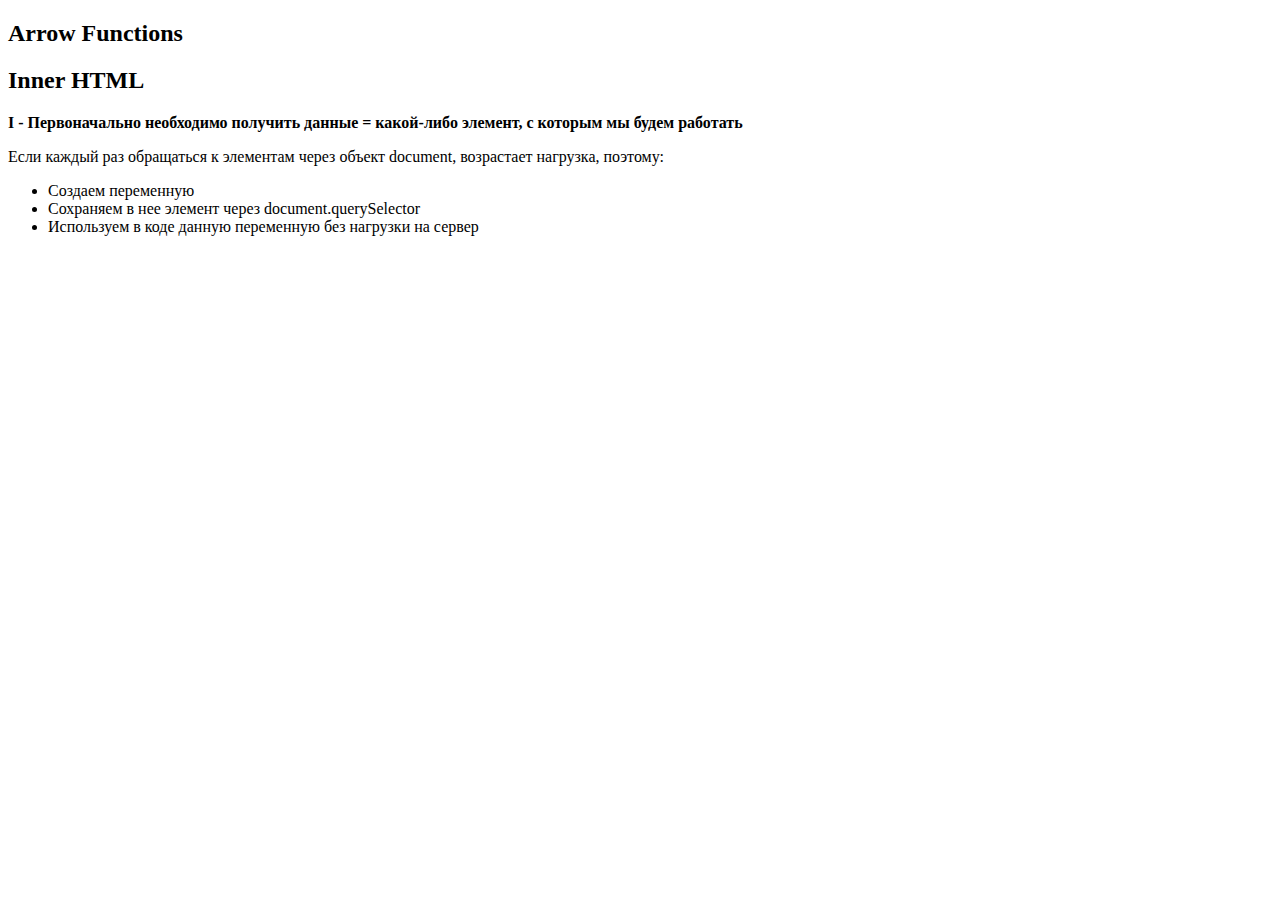
==== js-basics.html @ 40f46ae1 "js-basics" ====
<!DOCTYPE html>
<html lang="en">

<head>
    <meta charset="UTF-8">
    <meta http-equiv="X-UA-Compatible" content="IE=edge">
    <meta name="viewport" content="width=device-width, initial-scale=1.0">
    <title>JS Basics</title>
</head>

<body>
    <h2>Arrow Functions</h2>
    <h2 class="inner">Получение данных</h2>
    <p><b>I - Первоначально необходимо получить данные = какой-либо элемент, с которым мы будем работать</b></p>
    <p>Если каждый раз обращаться к элементам через объект document, возрастает нагрузка, поэтому:
        <ul>
            <li>Создаем переменную</li>
            <li>Сохраняем в нее элемент через document.querySelector</li>
            <li>Используем в коде данную переменную без нагрузки на сервер</li>
        </ul>
    </p>
    <script src="js-basics.js"></script>
</body>

</html>
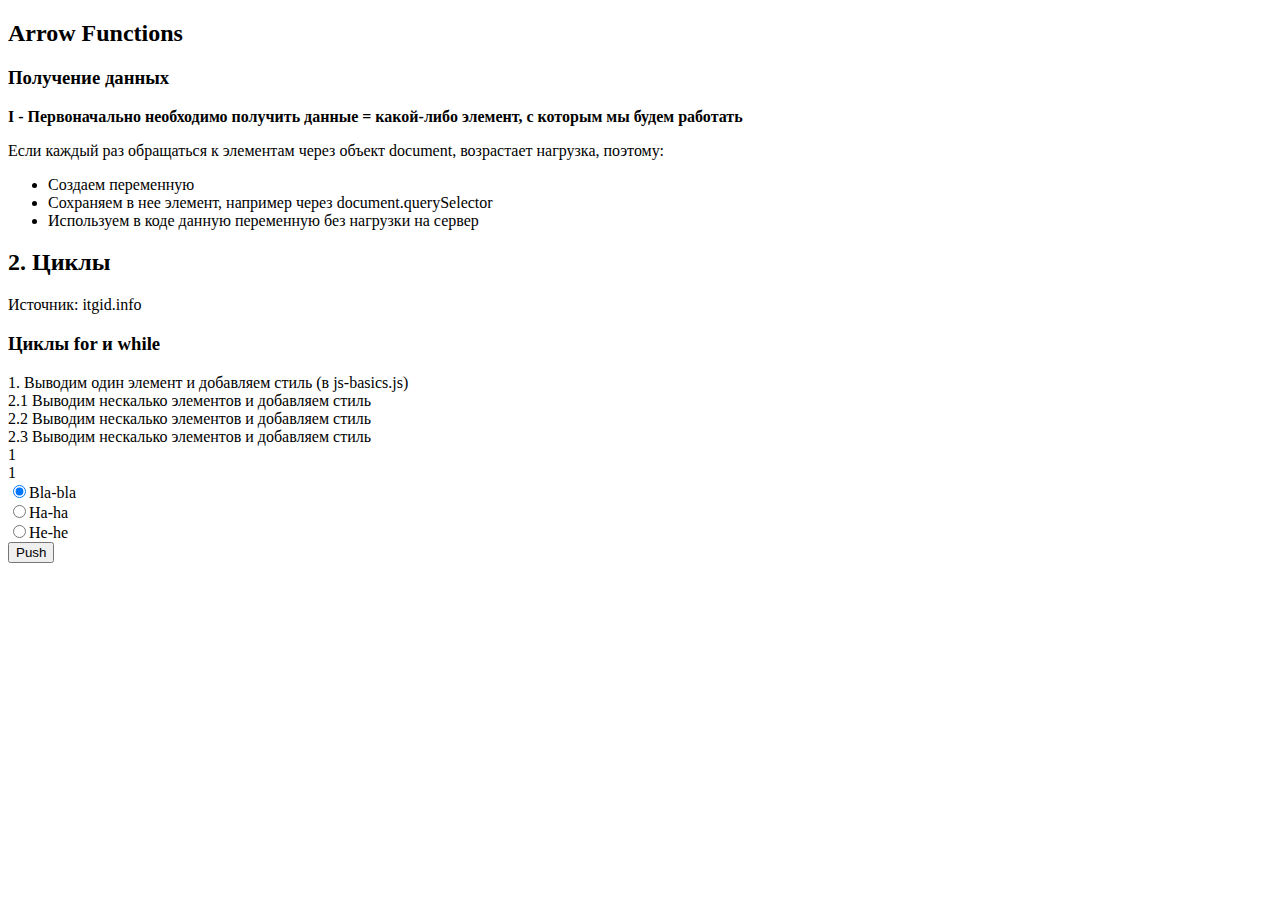
==== commit fd2ffd17: "JS Циклы" ====
--- a/js-basics.html
+++ b/js-basics.html
@@ -10,15 +10,29 @@
 
 <body>
     <h2>Arrow Functions</h2>
-    <h2 class="inner">Получение данных</h2>
+    <h3 class="inner">Получение данных</h3>
     <p><b>I - Первоначально необходимо получить данные = какой-либо элемент, с которым мы будем работать</b></p>
     <p>Если каждый раз обращаться к элементам через объект document, возрастает нагрузка, поэтому:
         <ul>
             <li>Создаем переменную</li>
-            <li>Сохраняем в нее элемент через document.querySelector</li>
+            <li>Сохраняем в нее элемент, например через document.querySelector</li>
             <li>Используем в коде данную переменную без нагрузки на сервер</li>
         </ul>
     </p>
+    <h2>2. Циклы</h2>
+    <div class="inner">Источник: itgid.info</div>
+    <h3 class="inner">Циклы for и while</h3>
+    <div class="one">1. Выводим один элемент и добавляем стиль (в js-basics.js)</div>
+    <div class="two">2.1 Выводим нескалько элементов и добавляем стиль</div>
+    <div class="two">2.2 Выводим нескалько элементов и добавляем стиль</div>
+    <div class="two">2.3 Выводим нескалько элементов и добавляем стиль</div>
+    <div class="stars">1</div>
+    <div class="stars">1</div>
+    <div><input type="radio" name="r" value="1" checked>Bla-bla</div>
+    <div><input type="radio" name="r" value="2">Ha-ha</div>
+    <div><input type="radio" name="r" value="3">He-he</div>
+    <button class="button-for-radio">Push</button>
+
     <script src="js-basics.js"></script>
 </body>
 
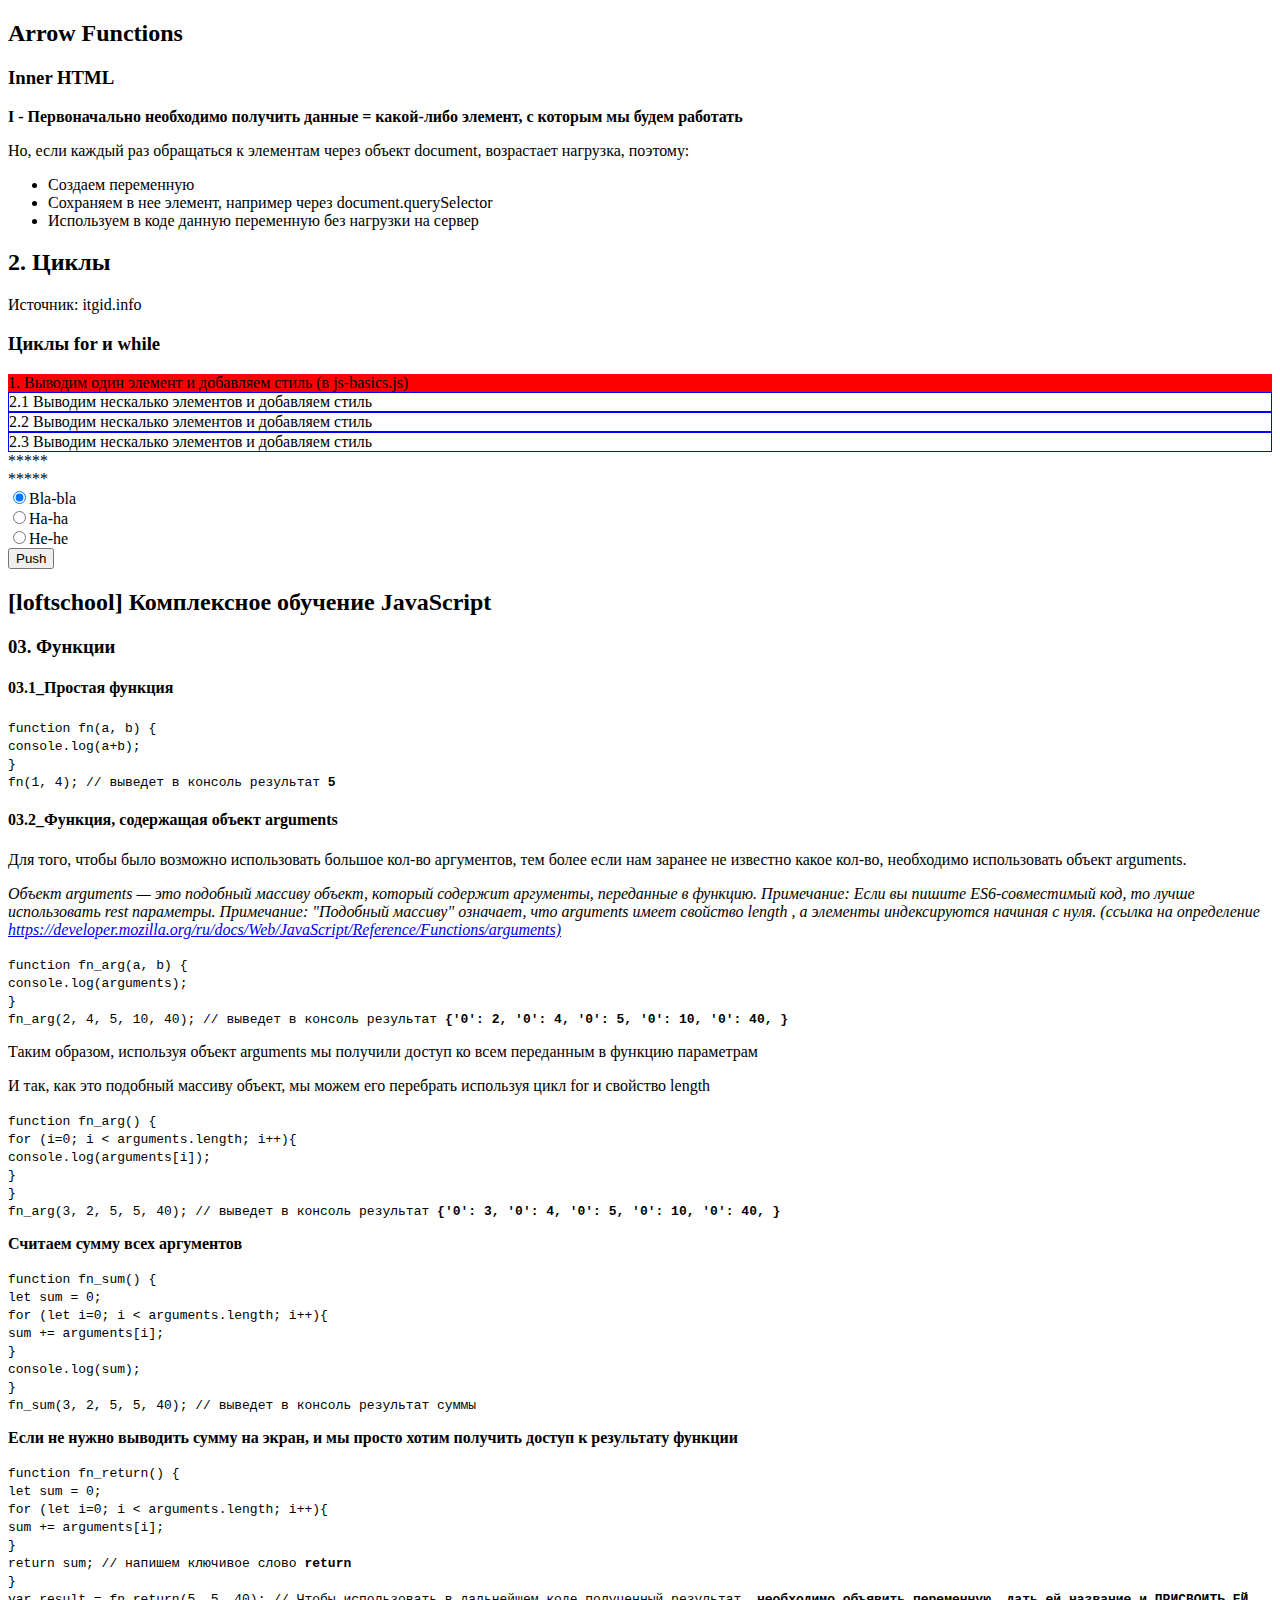
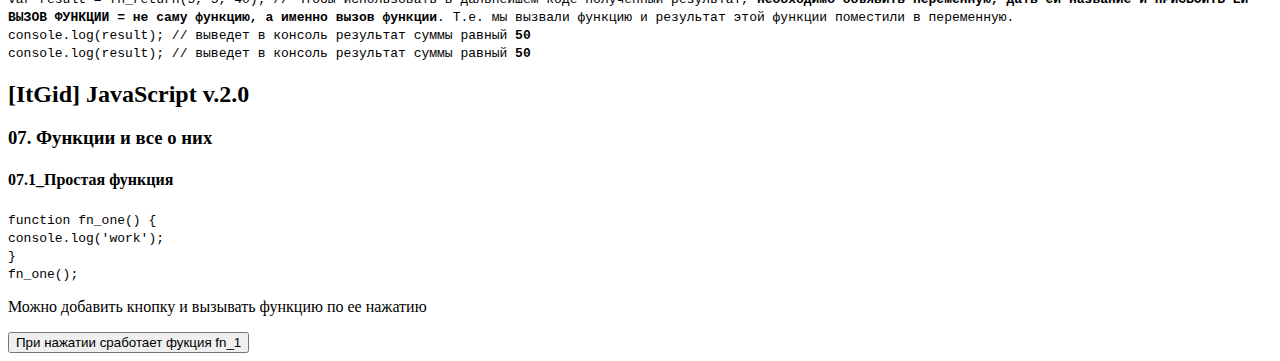
==== commit 118d51c7: "Функции: arguments, return" ====
--- a/js-basics.html
+++ b/js-basics.html
@@ -12,7 +12,7 @@
     <h2>Arrow Functions</h2>
     <h3 class="inner">Получение данных</h3>
     <p><b>I - Первоначально необходимо получить данные = какой-либо элемент, с которым мы будем работать</b></p>
-    <p>Если каждый раз обращаться к элементам через объект document, возрастает нагрузка, поэтому:
+    <p>Но, если каждый раз обращаться к элементам через объект document, возрастает нагрузка, поэтому:
         <ul>
             <li>Создаем переменную</li>
             <li>Сохраняем в нее элемент, например через document.querySelector</li>
@@ -33,6 +33,84 @@
     <div><input type="radio" name="r" value="3">He-he</div>
     <button class="button-for-radio">Push</button>
 
+    <h2>[loftschool] Комплексное обучение JavaScript</h2>
+    <h3>03. Функции</h3>
+    <h4>03.1_Простая функция</h4>
+    <p>
+        <code>
+            function fn(a, b) {<br>
+                console.log(a+b);<br>
+            }<br>
+            fn(1, 4); // выведет в консоль результат <strong>5</strong><br>
+        </code>
+    </p>
+    <h4>03.2_Функция, содержащая объект arguments</h4>
+    <p>Для того, чтобы было возможно использовать большое кол-во аргументов, тем более если нам заранее не известно какое кол-во, необходимо использовать объект arguments.</p>
+    <p><i>Объект arguments — это подобный массиву объект, который содержит аргументы, переданные в функцию. Примечание: Если вы пишите ES6-совместимый код, то лучше использовать rest параметры. Примечание: "Подобный массиву" означает, что arguments имеет свойство length , а элементы индексируются начиная с нуля. (ссылка на определение <a href="https://developer.mozilla.org/ru/docs/Web/JavaScript/Reference/Functions/arguments">https://developer.mozilla.org/ru/docs/Web/JavaScript/Reference/Functions/arguments)</a></i></p>
+    <p>
+        <code>
+            function fn_arg(a, b) {<br>
+                console.log(arguments);<br>
+            }<br>
+            fn_arg(2, 4, 5, 10, 40); // выведет в консоль результат <strong>{'0': 2, '0': 4, '0': 5, '0': 10, '0': 40, }</strong><br>
+        </code>
+    </p>
+    <p>Таким образом, используя объект arguments мы получили доступ ко всем переданным в функцию параметрам</p>
+    <p>И так, как это подобный массиву объект, мы можем его перебрать используя цикл for и свойство length</p>
+    <p>
+        <code>
+            function fn_arg() {<br>
+            for (i=0; i &lt; arguments.length; i++){<br>
+                console.log(arguments[i]);<br>
+            }<br>
+            }<br>
+            fn_arg(3, 2, 5, 5, 40); // выведет в консоль результат <strong>{'0': 3, '0': 4, '0': 5, '0': 10, '0': 40, }</strong><br>
+        </code>
+    </p>
+    <p><strong>Считаем сумму всех аргументов</strong></p>
+    <p>
+        <code>
+            function fn_sum() {<br>
+                let sum =  0;<br>
+                for (let i=0; i &lt; arguments.length; i++){<br>
+                    sum += arguments[i];<br>
+                }<br>
+                console.log(sum);<br>
+            }<br>
+            fn_sum(3, 2, 5, 5, 40); // выведет в консоль результат суммы<strong></strong><br>
+        </code>
+    </p>
+    <p><strong>Если не нужно выводить сумму на экран, и мы просто хотим получить доступ к результату функции</strong>
+    </p>
+    <p>
+        <code>
+            function fn_return() {<br>
+                let sum =  0;<br>
+                for (let i=0; i &lt; arguments.length; i++){<br>
+                    sum += arguments[i];<br>
+                }<br>
+                return sum; // напишем ключивое слово <strong>return</strong><br>
+            }<br>
+            
+            var result = fn_return(5, 5, 40); // Чтобы использовать в дальнейшем коде полученный результат, <strong>необходимо объявить переменную, дать ей название и ПРИСВОИТЬ ЕЙ ВЫЗОВ ФУНКЦИИ = не саму функцию, а именно вызов функции</strong>. Т.е. мы вызвали функцию и результат этой функции поместили в переменную.<br>
+console.log(result); // выведет в консоль результат суммы равный <strong>50</strong><br>
+console.log(result); // выведет в консоль результат суммы равный <strong>50</strong><br>
+
+        </code>
+    </p>
+    <h2>[ItGid] JavaScript v.2.0</h2>
+    <h3>07. Функции и все о них</h3>
+    <h4>07.1_Простая функция</h4>
+    <code>
+        function fn_one() {<br>
+            console.log('work');<br>
+        }<br>
+        fn_one();<br>
+    </code>
+    <p>Можно добавить кнопку и вызывать функцию по ее нажатию</p>
+    <button class="fn-1">При нажатии сработает фукция fn_1</button>
+
+
     <script src="js-basics.js"></script>
 </body>
 
